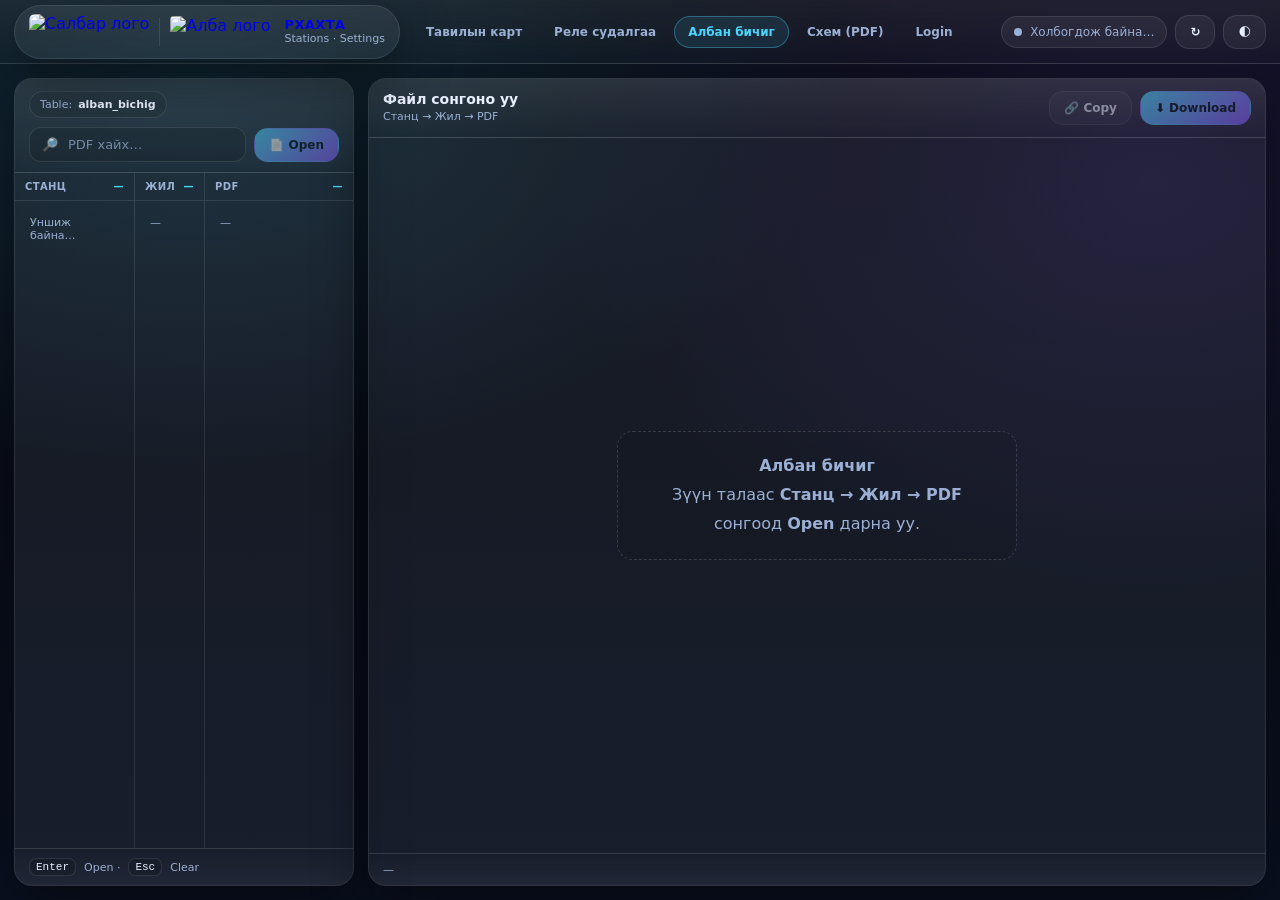
==== alban_bichig.html @ b69c7781 "Add files via upload" ====
<!doctype html><html lang="mn"><head>
<meta charset="utf-8"/><meta name="viewport" content="width=device-width,initial-scale=1"/>
<title>РХАХТА — Албан бичиг</title>
<script src="https://cdn.jsdelivr.net/npm/@supabase/supabase-js@2/dist/umd/supabase.min.js"></script>
<script src="auth.js"></script>
<link rel="stylesheet" href="shared.css">
<style>
.content{padding:14px;height:100%;display:grid;grid-template-columns:340px 1fr;gap:14px;overflow:hidden}
.left{display:flex;flex-direction:column;min-height:0}
.leftHead{padding:12px 14px 10px;border-bottom:1px solid var(--border);display:flex;flex-direction:column;gap:9px;background:linear-gradient(180deg,rgba(255,255,255,.07),transparent)}
.metaRow{display:flex;gap:7px;flex-wrap:wrap}
.searchWrap{display:flex;gap:8px;align-items:center}
.search{flex:1;display:flex;align-items:center;gap:8px;padding:8px 12px;border:1px solid var(--border);border-radius:12px;background:rgba(0,0,0,.12)}
[data-theme="light"] .search{background:rgba(255,255,255,.65)}
.search input{width:100%;border:0;outline:0;background:transparent;color:var(--text);font-size:13px;font-family:var(--font)}
.search input::placeholder{color:rgba(155,176,212,.7)}

/* 3 col: station | year | files */
.split{display:grid;grid-template-columns:120px 70px 1fr;min-height:0;flex:1}
.col{min-height:0;border-right:1px solid var(--border);display:flex;flex-direction:column}
.col:last-child{border-right:0}
.colHead{padding:8px 10px;font-weight:900;font-size:10px;letter-spacing:.4px;text-transform:uppercase;border-bottom:1px solid var(--border);display:flex;align-items:center;justify-content:space-between;color:var(--muted)}
.cnt{font-size:10px;color:var(--accent);font-weight:900}
.list{padding:5px;overflow:auto;flex:1}
.list::-webkit-scrollbar{width:3px}
.list::-webkit-scrollbar-thumb{background:rgba(255,255,255,.15);border-radius:99px}
.item{padding:7px 9px;border:1px solid transparent;border-radius:9px;cursor:pointer;transition:all .1s;margin-bottom:2px;font-size:11px;font-weight:700;white-space:nowrap;overflow:hidden;text-overflow:ellipsis}
.item:hover{background:rgba(75,214,255,.08);border-color:rgba(75,214,255,.25)}
.item.active{background:rgba(75,214,255,.14);border-color:rgba(75,214,255,.55);color:var(--accent)}
.item .sub{font-size:10px;color:var(--muted);font-weight:400;margin-top:1px;white-space:nowrap;overflow:hidden;text-overflow:ellipsis}

.right{display:flex;flex-direction:column;min-height:0}
.rightHead{padding:12px 14px;border-bottom:1px solid var(--border);display:flex;align-items:flex-start;gap:10px;background:linear-gradient(180deg,rgba(255,255,255,.07),transparent)}
.docTitle{font-weight:900;font-size:14px}
.crumbs{font-size:11px;color:var(--muted);margin-top:3px}
.actions{margin-left:auto;display:flex;gap:8px}
.viewer{flex:1;min-height:0}
iframe{width:100%;height:100%;border:0;background:#fff}
.empty-hint{height:100%;display:grid;place-items:center;color:var(--muted);text-align:center;padding:20px}
.empty-card{max-width:400px;border:1px dashed rgba(255,255,255,.15);border-radius:16px;padding:20px;background:rgba(0,0,0,.06);line-height:1.8}
[data-theme="light"] .empty-card{border-color:rgba(10,20,40,.15);background:rgba(255,255,255,.5)}
@media(max-width:900px){.content{grid-template-columns:1fr;height:auto}.left{min-height:400px}}
</style>
</head>
<body data-theme="dark">
<div class="app">
<div class="topbar">
  <a href="index.html" class="brand" style="text-decoration:none;cursor:pointer">
    <img src="https://skpitxwtpqwoaydoltft.supabase.co/storage/v1/object/public/zurag/salbar_logo/logo.png" style="height:36px;width:auto;object-fit:contain;border-radius:6px" alt="Салбар лого"/>
    <div style="width:1px;height:28px;background:var(--border);flex-shrink:0"></div>
    <img src="https://skpitxwtpqwoaydoltft.supabase.co/storage/v1/object/public/zurag/alba_logo/Logo.jpg" style="height:32px;width:auto;object-fit:contain;border-radius:4px" alt="Алба лого"/>
    <div class="brand-text" style="margin-left:4px"><b>РХАХТА</b><span>Stations · Settings</span></div>
  </a>
  <nav class="nav">
    <a href="tavil.html">Тавилын карт</a>
    <a href="rh_sudalgaa.html">Реле судалгаа</a>
    <a href="alban_bichig.html" class="active">Албан бичиг</a>
    <a href="station_schema.html">Схем (PDF)</a>
    <a href="login.html">Login</a>
  </nav>
  <div class="topbar-right">
    <div class="conn-chip"><span class="conn-dot" id="connDot"></span><span id="connText">Холбогдож байна…</span></div>
    <button class="btn" onclick="reload()">↻</button>
    <button class="btn" onclick="toggleTheme()">🌓</button>
  </div>
</div>

<div class="content">
  <!-- LEFT: station / year / file picker -->
  <div class="panel left">
    <div class="leftHead">
      <div class="metaRow">
        <div class="pill">Table: <b>alban_bichig</b></div>
      </div>
      <div class="searchWrap">
        <div class="search">
          <span style="font-size:13px">🔎</span>
          <input id="q" placeholder="PDF хайх…" oninput="onSearch()"/>
        </div>
        <button class="btn btn-primary" id="openBtn" onclick="openPdf()" disabled>📄 Open</button>
      </div>
    </div>
    <div class="split">
      <!-- Stations -->
      <div class="col">
        <div class="colHead"><span>Станц</span><span class="cnt" id="cSt">—</span></div>
        <div class="list" id="stList"><div style="padding:10px;font-size:11px;color:var(--muted)">Уншиж байна…</div></div>
      </div>
      <!-- Years -->
      <div class="col">
        <div class="colHead"><span>Жил</span><span class="cnt" id="cYr">—</span></div>
        <div class="list" id="yrList"><div style="padding:10px;font-size:11px;color:var(--muted)">—</div></div>
      </div>
      <!-- Files -->
      <div class="col">
        <div class="colHead"><span>PDF</span><span class="cnt" id="cFi">—</span></div>
        <div class="list" id="fiList"><div style="padding:10px;font-size:11px;color:var(--muted)">—</div></div>
      </div>
    </div>
    <div class="status-bar"><span class="kbd">Enter</span> Open · <span class="kbd">Esc</span> Clear</div>
  </div>

  <!-- RIGHT: viewer -->
  <div class="panel right">
    <div class="rightHead">
      <div style="flex:1;min-width:0">
        <div class="docTitle" id="docTitle">Файл сонгоно уу</div>
        <div class="crumbs" id="docPath">Станц → Жил → PDF</div>
      </div>
      <div class="actions">
        <button class="btn" id="copyBtn" onclick="copyLink()" disabled>🔗 Copy</button>
        <button class="btn btn-primary" id="dlBtn" onclick="download()" disabled>⬇ Download</button>
      </div>
    </div>
    <div class="viewer" id="viewer">
      <div class="empty-hint">
        <div class="empty-card">
          <b>Албан бичиг</b><br>
          Зүүн талаас <b>Станц → Жил → PDF</b> сонгоод <b>Open</b> дарна уу.
        </div>
      </div>
    </div>
    <div class="status-bar" id="infoBar">—</div>
  </div>
</div>
</div>

<script>
var SB_URL='https://skpitxwtpqwoaydoltft.supabase.co';
var SB_KEY='sb_publishable_0WG4j8BScWCUcbfJ77s8aA_gu2M7fuu';
var sb=window.supabase.createClient(SB_URL,SB_KEY);

// All data
let allRows=[];       // [{id,station_id,station_name,year,folder,title,file_path,public_url}]
let stations=[];      // unique stations [{id,name}]
let selSt=null, selYr=null, selFi=null;

init();

async function init(){
  try{
    // Load stations map
    const{data:stData,error:stErr}=await sb.from('stations').select('id,name');
    if(stErr)throw stErr;
    const stMap={};
    (stData||[]).forEach(s=>stMap[s.id]=s.name);

    // Load all alban_bichig rows
    const{data,error}=await sb.from('alban_bichig')
      .select('id,station_id,year,folder,title,file_path,public_url')
      .order('year',{ascending:false})
      .order('title');
    if(error)throw error;

    allRows=(data||[]).map(r=>({...r, station_name:stMap[r.station_id]||r.station_id?.slice(0,8)||'—'}));

    setConn(true);
    buildStations();
  }catch(e){
    setConn(false);
    document.getElementById('stList').innerHTML=`<div style="padding:10px;font-size:11px;color:var(--danger)">❌ ${esc(e.message)}</div>`;
  }
}

function setConn(ok){
  document.getElementById('connDot').className='conn-dot'+(ok?' ok':' bad');
  document.getElementById('connText').textContent=ok?'Supabase — Холбогдсон':'Холболт алдаа';
}

/* ── Build station list ───────────────────────────────────── */
function buildStations(){
  const seen=new Set();
  stations=[];
  allRows.forEach(r=>{
    if(!seen.has(r.station_id)){
      seen.add(r.station_id);
      stations.push({id:r.station_id,name:r.station_name});
    }
  });
  stations.sort((a,b)=>a.name.localeCompare(b.name));
  document.getElementById('cSt').textContent=stations.length;
  renderStations();
}

function renderStations(){
  const q=document.getElementById('q').value.toLowerCase();
  const list=q?stations.filter(s=>s.name.toLowerCase().includes(q)):stations;
  document.getElementById('stList').innerHTML=list.map(s=>
    `<div class="item${selSt===s.id?' active':''}" onclick="selectSt('${s.id}')">${esc(s.name)}</div>`
  ).join('')||'<div style="padding:8px;font-size:11px;color:var(--muted)">Олдсонгүй</div>';
}

function selectSt(id){
  selSt=id; selYr=null; selFi=null;
  resetRight();
  renderStations();
  buildYears();
}

/* ── Years ────────────────────────────────────────────────── */
function buildYears(){
  const rows=allRows.filter(r=>r.station_id===selSt);
  const years=[...new Set(rows.map(r=>r.year))].sort((a,b)=>b-a);
  document.getElementById('cYr').textContent=years.length;
  document.getElementById('yrList').innerHTML=years.map(y=>
    `<div class="item${selYr===y?' active':''}" onclick="selectYr(${y})">${y}</div>`
  ).join('')||'<div style="padding:8px;font-size:11px;color:var(--muted)">—</div>';
  document.getElementById('fiList').innerHTML='<div style="padding:8px;font-size:11px;color:var(--muted)">Жил сонгоно уу</div>';
  document.getElementById('cFi').textContent='—';
}

function selectYr(y){
  selYr=y; selFi=null;
  resetRight();
  // re-render years active state
  document.getElementById('yrList').querySelectorAll('.item').forEach(el=>{
    el.classList.toggle('active',parseInt(el.textContent)===y);
  });
  buildFiles();
}

/* ── Files ────────────────────────────────────────────────── */
function buildFiles(){
  const q=document.getElementById('q').value.toLowerCase();
  let rows=allRows.filter(r=>r.station_id===selSt&&r.year===selYr);
  if(q) rows=rows.filter(r=>(r.title||'').toLowerCase().includes(q));
  rows.sort((a,b)=>a.title.localeCompare(b.title));
  document.getElementById('cFi').textContent=rows.length;
  document.getElementById('fiList').innerHTML=rows.map(r=>
    `<div class="item${selFi===r.id?' active':''}" onclick="selectFi('${r.id}')">
      ${esc(r.title)}
      ${r.folder?`<div class="sub">📁 ${esc(r.folder)}</div>`:''}
    </div>`
  ).join('')||'<div style="padding:8px;font-size:11px;color:var(--muted)">PDF олдсонгүй</div>';
}

function selectFi(id){
  selFi=id;
  buildFiles();
  const r=allRows.find(x=>x.id===id);
  if(!r)return;
  document.getElementById('openBtn').disabled=false;
  document.getElementById('copyBtn').disabled=!r.public_url;
  document.getElementById('dlBtn').disabled=!r.public_url;
  document.getElementById('docTitle').textContent=r.title;
  document.getElementById('docPath').textContent=`${r.station_name} → ${r.year}${r.folder?' → '+r.folder:''}`;
  document.getElementById('infoBar').textContent=`📄 ${r.title}`;
}

function openPdf(){
  const r=allRows.find(x=>x.id===selFi);
  if(!r?.public_url)return;
  document.getElementById('viewer').innerHTML=`<iframe src="${esc(r.public_url)}" title="${esc(r.title)}"></iframe>`;
}

function copyLink(){
  const r=allRows.find(x=>x.id===selFi);
  if(!r?.public_url)return;
  navigator.clipboard.writeText(r.public_url).then(()=>toast('✅ Link copied')).catch(()=>prompt('Copy:',r.public_url));
}
function download(){
  const r=allRows.find(x=>x.id===selFi);
  if(r?.public_url)window.open(r.public_url,'_blank','noopener,noreferrer');
}

function onSearch(){
  renderStations();
  if(selSt&&selYr)buildFiles();
  else if(selSt)buildYears();
}

function resetRight(){
  document.getElementById('openBtn').disabled=true;
  document.getElementById('copyBtn').disabled=true;
  document.getElementById('dlBtn').disabled=true;
  document.getElementById('docTitle').textContent='Файл сонгоно уу';
  document.getElementById('docPath').textContent='Станц → Жил → PDF';
  document.getElementById('infoBar').textContent='—';
  document.getElementById('viewer').innerHTML='<div class="empty-hint"><div class="empty-card"><b>PDF сонгоно уу</b><br>Open дарна уу.</div></div>';
}

async function reload(){
  selSt=null;selYr=null;selFi=null;
  document.getElementById('q').value='';
  document.getElementById('stList').innerHTML='<div style="padding:10px;font-size:11px;color:var(--muted)">Уншиж байна…</div>';
  document.getElementById('yrList').innerHTML='<div style="padding:10px;font-size:11px;color:var(--muted)">—</div>';
  document.getElementById('fiList').innerHTML='<div style="padding:10px;font-size:11px;color:var(--muted)">—</div>';
  resetRight();
  await init();
  toast('↻ Reloaded');
}

document.addEventListener('keydown',e=>{
  if(e.key==='Enter'&&selFi)openPdf();
  if(e.key==='Escape'){document.getElementById('q').value='';onSearch();}
});

function toggleTheme(){const b=document.body,t=b.getAttribute('data-theme')==='dark'?'light':'dark';b.setAttribute('data-theme',t);try{localStorage.setItem('app_theme',t)}catch(e){}}
(function(){try{const t=localStorage.getItem('app_theme');if(t)document.body.setAttribute('data-theme',t)}catch(e){}})();
function esc(s=''){return String(s).replaceAll('&','&amp;').replaceAll('<','&lt;').replaceAll('>','&gt;').replaceAll('"','&quot;');}
function toast(msg){const el=document.createElement('div');el.style.cssText='position:fixed;right:14px;bottom:14px;z-index:9999;padding:10px 14px;border:1px solid var(--border);border-radius:14px;background:var(--card2);box-shadow:var(--shadow);color:var(--text);font-weight:800;font-size:13px;';el.textContent=msg;document.body.appendChild(el);setTimeout(()=>el.remove(),1400);}
</script>
</body></html>
---- shared.css ----
/* ═══════════════════════════════════════════════════════════════
   РХАХТА — Shared Design System v2  (glassmorphism / smooth)
   ═══════════════════════════════════════════════════════════════ */

:root {
  --bg0:#070a12; --bg1:#0a1020;
  --card:rgba(255,255,255,.06); --card2:rgba(255,255,255,.10);
  --border:rgba(255,255,255,.10); --shadow:0 18px 55px rgba(0,0,0,.45);
  --text:#e8efff; --muted:#9bb0d4; --accent:#4bd6ff; --accent2:#8b5bff;
  --danger:#ff4d7d; --ok:#3cffb2; --warn:#f5a623;
  --ring:0 0 0 3px rgba(75,214,255,.22);
  --radius:18px; --h:64px;
  --font:ui-sans-serif,system-ui,-apple-system,"Segoe UI",Roboto,Arial,sans-serif;
  --mono:ui-monospace,SFMono-Regular,Menlo,Monaco,Consolas,"Liberation Mono",monospace;
}
[data-theme="light"]{
  --bg0:#dde4f5; --bg1:#cdd6ee;
  --card:rgba(255,255,255,.88); --card2:rgba(255,255,255,.98);
  --border:rgba(20,40,100,.16); --shadow:0 18px 55px rgba(20,40,80,.14);
  --text:#080f22; --muted:#354263; --accent:#0044bb; --accent2:#4f22c8;
  --danger:#b8173f; --ok:#06723f; --warn:#945200;
  --ring:0 0 0 3px rgba(0,68,187,.2);
}
*,*::before,*::after{box-sizing:border-box}
html,body{height:100%;margin:0}
body{
  font-family:var(--font); color:var(--text);
  background:
    radial-gradient(1200px 700px at 15% 10%,rgba(75,214,255,.15),transparent 55%),
    radial-gradient(1000px 700px at 90% 20%,rgba(139,91,255,.13),transparent 60%),
    linear-gradient(180deg,var(--bg0),var(--bg1));
  overflow:hidden;
}
.app{height:100%;display:grid;grid-template-rows:var(--h) 1fr}

/* topbar */
.topbar{
  display:flex;align-items:center;gap:12px;padding:10px 14px;
  border-bottom:1px solid var(--border);backdrop-filter:blur(12px);
  background:linear-gradient(180deg,rgba(255,255,255,.07),rgba(255,255,255,.02));
  position:sticky;top:0;z-index:100;
}
.brand{
  display:flex;align-items:center;gap:10px;padding:8px 14px;
  border:1px solid var(--border);border-radius:999px;
  background:var(--card);box-shadow:var(--shadow);min-width:180px;flex-shrink:0;
}
.brand-logo{
  width:32px;height:32px;border-radius:10px;
  background:linear-gradient(135deg,var(--accent),var(--accent2));
  box-shadow:0 8px 20px rgba(0,0,0,.3);
  display:grid;place-items:center;color:#001018;font-weight:900;font-size:11px;letter-spacing:.5px;flex-shrink:0;
}
.brand-text{display:flex;flex-direction:column;line-height:1.1}
.brand-text b{font-size:13px;letter-spacing:.4px}
.brand-text span{font-size:11px;color:var(--muted)}

/* nav */
.nav{display:flex;align-items:center;gap:4px;flex:1;overflow-x:auto;scrollbar-width:none}
.nav::-webkit-scrollbar{display:none}
.nav a{
  display:inline-flex;align-items:center;padding:8px 13px;
  border:1px solid transparent;border-radius:999px;
  color:var(--muted);text-decoration:none;font-size:12px;font-weight:700;white-space:nowrap;
  transition:color .12s,background .12s,border-color .12s;
}
.nav a:hover{color:var(--text);background:var(--card)}
.nav a.active{color:var(--accent);background:rgba(75,214,255,.10);border-color:rgba(75,214,255,.35)}

.topbar-right{margin-left:auto;display:flex;align-items:center;gap:8px;flex-shrink:0}
.conn-chip{
  display:inline-flex;align-items:center;gap:8px;padding:8px 12px;
  border:1px solid var(--border);border-radius:999px;
  background:var(--card);color:var(--muted);font-size:12px;
}
.conn-dot{width:8px;height:8px;border-radius:50%;background:var(--muted);flex-shrink:0}
.conn-dot.ok{background:var(--ok);box-shadow:0 0 6px var(--ok)}
.conn-dot.bad{background:var(--danger)}

/* buttons */
.btn{
  cursor:pointer;border:1px solid var(--border);background:var(--card);color:var(--text);
  padding:9px 14px;border-radius:14px;font-weight:800;font-size:12px;font-family:var(--font);
  display:inline-flex;align-items:center;gap:8px;
  transition:transform .08s ease,background .12s ease,border-color .12s ease;
  user-select:none;white-space:nowrap;
}
.btn:hover{background:var(--card2)}
.btn:active{transform:translateY(1px)}
.btn:focus{outline:none;box-shadow:var(--ring)}
.btn:disabled{opacity:.5;cursor:not-allowed}
.btn-primary{border-color:transparent;background:linear-gradient(135deg,var(--accent),var(--accent2));color:#001018}
.btn-primary:hover{filter:brightness(1.1)}
.btn-save{background:rgba(60,255,178,.12);border-color:rgba(60,255,178,.4);color:var(--ok)}
.btn-tab.active{color:var(--accent);border-color:rgba(75,214,255,.4);background:rgba(75,214,255,.09)}

/* two-panel layout */
.layout{display:grid;grid-template-columns:250px 1fr;height:100%;overflow:hidden}
.sidebar{display:flex;flex-direction:column;border-right:1px solid var(--border);background:rgba(255,255,255,.02);overflow:hidden}
.sidebar-top{padding:12px;border-bottom:1px solid var(--border);background:linear-gradient(180deg,rgba(255,255,255,.05),transparent)}
.search-box{
  width:100%;background:rgba(0,0,0,.15);border:1px solid var(--border);border-radius:12px;
  padding:9px 13px;color:var(--text);font-family:var(--font);font-size:13px;outline:none;
  transition:border-color .15s;
}
[data-theme="light"] .search-box{background:rgba(255,255,255,.65)}
.search-box::placeholder{color:rgba(155,176,212,.7)}
.search-box:focus{border-color:rgba(75,214,255,.5);box-shadow:var(--ring)}
.station-list{flex:1;overflow-y:auto;padding:8px}
.station-list::-webkit-scrollbar{width:5px}
.station-list::-webkit-scrollbar-thumb{background:rgba(255,255,255,.15);border-radius:99px}
.station-item{
  display:flex;align-items:center;gap:9px;padding:9px 10px;
  border:1px solid transparent;border-radius:12px;cursor:pointer;
  transition:background .12s,border-color .12s,transform .07s;margin-bottom:2px;
}
.station-item:hover{background:rgba(75,214,255,.07);border-color:rgba(75,214,255,.2)}
.station-item:active{transform:translateX(2px)}
.station-item.active{background:rgba(75,214,255,.13);border-color:rgba(75,214,255,.45)}
.s-icon{font-size:15px;flex-shrink:0}
.s-name{flex:1;font-size:12px;font-weight:700;overflow:hidden;text-overflow:ellipsis;white-space:nowrap}
.s-count{font-size:10px;color:var(--muted);font-weight:800;flex-shrink:0}

/* main */
.main{display:flex;flex-direction:column;min-height:0;overflow:hidden}
.topbar2{
  padding:12px 16px;border-bottom:1px solid var(--border);
  display:flex;align-items:center;gap:12px;flex-wrap:wrap;
  background:linear-gradient(180deg,rgba(255,255,255,.06),transparent);
}
.topbar2-right{margin-left:auto;display:flex;align-items:center;gap:8px;flex-wrap:wrap}
.main-title{font-size:14px;font-weight:900;color:var(--text)}
.main-meta{font-size:11px;color:var(--muted);margin-top:3px}

/* stats */
.stats-row{display:flex;gap:10px;padding:10px 14px;border-bottom:1px solid var(--border);overflow-x:auto}
.stats-row::-webkit-scrollbar{display:none}
.stat-card{
  display:flex;align-items:center;gap:10px;padding:10px 14px;
  border:1px solid var(--border);border-radius:14px;background:var(--card);min-width:110px;flex-shrink:0;
}
.stat-val{font-size:18px;font-weight:900;color:var(--text);line-height:1}
.stat-label{font-size:10px;color:var(--muted);margin-top:3px}

/* table */
.table-area{flex:1;overflow:auto;padding:14px}
.table-area::-webkit-scrollbar{width:7px;height:7px}
.table-area::-webkit-scrollbar-thumb{background:rgba(255,255,255,.15);border-radius:99px}
table{border-collapse:collapse;width:max-content;font-size:12px}
thead tr{position:sticky;top:0;z-index:5}
th{
  padding:9px 12px;background:rgba(10,16,32,.96);backdrop-filter:blur(8px);
  border:1px solid rgba(255,255,255,.08);color:var(--muted);font-size:10px;font-weight:900;
  letter-spacing:.5px;text-transform:uppercase;white-space:nowrap;text-align:left;
}
[data-theme="light"] th{background:rgba(230,238,255,.95)}
td{
  padding:7px 12px;border:1px solid rgba(255,255,255,.05);background:rgba(7,10,18,.3);
  white-space:nowrap;overflow:hidden;text-overflow:ellipsis;vertical-align:middle;
}
[data-theme="light"] td{background:rgba(255,255,255,.5);border-color:rgba(20,40,80,.07)}
td.wrap{white-space:normal}
tr:hover td{background:rgba(75,214,255,.05)}
.td-inner{max-width:200px;overflow:hidden;text-overflow:ellipsis}

/* badge */
.badge{
  display:inline-flex;align-items:center;padding:3px 9px;border-radius:999px;
  font-size:10px;font-weight:900;border:1px solid rgba(255,255,255,.12);background:rgba(255,255,255,.06);color:var(--muted);
}
.badge.ok{background:rgba(60,255,178,.10);border-color:rgba(60,255,178,.3);color:var(--ok)}
.badge.bad{background:rgba(255,77,125,.10);border-color:rgba(255,77,125,.3);color:var(--danger)}

/* empty / center */
.center-msg{display:flex;flex-direction:column;align-items:center;justify-content:center;height:100%;padding:20px;text-align:center;color:var(--muted)}
.c-icon{font-size:32px;margin-bottom:10px}
.loading-bar{width:100px;height:3px;background:rgba(75,214,255,.15);border-radius:99px;overflow:hidden;margin-bottom:10px}
.loading-bar::after{
  content:'';display:block;width:40%;height:100%;background:var(--accent);border-radius:99px;
  animation:slide 1.2s ease-in-out infinite;
}
@keyframes slide{0%{transform:translateX(-150%)}100%{transform:translateX(400%)}}

/* toast */
.toast{
  position:fixed;bottom:16px;right:16px;z-index:9999;
  padding:10px 16px;border:1px solid var(--border);border-radius:14px;
  background:var(--card2);box-shadow:var(--shadow);color:var(--text);font-weight:800;font-size:13px;
  opacity:0;transform:translateY(10px);transition:opacity .2s,transform .2s;pointer-events:none;
}
.toast.show{opacity:1;transform:translateY(0)}
.toast.success{border-color:rgba(60,255,178,.4)}
.toast.error{border-color:rgba(255,77,125,.4)}
.toast.warn{border-color:rgba(245,166,35,.4)}

/* misc */
.pill{display:inline-flex;align-items:center;gap:6px;padding:6px 10px;border:1px solid var(--border);border-radius:999px;font-size:11px;color:var(--muted);background:rgba(0,0,0,.08)}
[data-theme="light"] .pill{background:rgba(255,255,255,.55)}
.pill b{color:var(--text)}
.panel{border:1px solid var(--border);border-radius:var(--radius);background:var(--card);box-shadow:var(--shadow);overflow:hidden}
.sel{background:var(--card);border:1px solid var(--border);border-radius:12px;padding:8px 12px;color:var(--text);font-family:var(--font);font-size:12px;font-weight:700;outline:none;cursor:pointer}
.sel:focus{border-color:rgba(75,214,255,.5);box-shadow:var(--ring)}
.warn-box{display:flex;gap:8px;align-items:flex-start;padding:10px 12px;border:1px solid rgba(255,77,125,.35);background:rgba(255,77,125,.07);border-radius:12px;color:var(--muted);font-size:12px}
.kbd{font-family:var(--mono);padding:2px 6px;border:1px solid var(--border);border-radius:7px;background:rgba(0,0,0,.12);color:var(--text);font-size:11px}
.status-bar{padding:9px 14px;border-top:1px solid var(--border);display:flex;align-items:center;gap:8px;flex-wrap:wrap;color:var(--muted);font-size:11px;background:linear-gradient(0deg,rgba(255,255,255,.04),transparent)}

@media(max-width:860px){
  body{overflow:auto}
  .layout{grid-template-columns:1fr}
  .sidebar{height:240px;border-right:none;border-bottom:1px solid var(--border)}
}

/* ── Light mode overrides ─────────────────────────────────── */
[data-theme="light"] body {
  background:
    radial-gradient(1200px 700px at 15% 10%,rgba(0,80,200,.07),transparent 55%),
    radial-gradient(1000px 700px at 90% 20%,rgba(80,30,200,.06),transparent 60%),
    linear-gradient(180deg,#dde4f5,#c8d3ee);
}
[data-theme="light"] .topbar{
  background:linear-gradient(180deg,rgba(255,255,255,.85),rgba(255,255,255,.6));
  border-bottom-color:rgba(20,40,100,.15);
}
[data-theme="light"] .brand{background:rgba(255,255,255,.9)}
[data-theme="light"] .nav a{color:#354263}
[data-theme="light"] .nav a:hover{background:rgba(0,68,187,.08);color:#0044bb}
[data-theme="light"] .nav a.active{color:#0044bb;background:rgba(0,68,187,.1);border-color:rgba(0,68,187,.35)}
[data-theme="light"] .conn-chip{background:rgba(255,255,255,.8);color:#354263}
[data-theme="light"] .btn{background:rgba(255,255,255,.85);border-color:rgba(20,40,100,.18);color:#0b1325}
[data-theme="light"] .btn:hover{background:rgba(255,255,255,.98)}
[data-theme="light"] .sidebar{background:rgba(255,255,255,.35)}
[data-theme="light"] .station-item:hover{background:rgba(0,68,187,.07);border-color:rgba(0,68,187,.25)}
[data-theme="light"] .station-item.active{background:rgba(0,68,187,.12);border-color:rgba(0,68,187,.4)}
[data-theme="light"] .stat-card{background:rgba(255,255,255,.8);border-color:rgba(20,40,100,.15)}
[data-theme="light"] th{background:rgba(210,220,245,.97);color:#354263;border-color:rgba(20,40,100,.1)}
[data-theme="light"] td{background:rgba(255,255,255,.75);border-color:rgba(20,40,100,.08)}
[data-theme="light"] tr:hover td{background:rgba(0,68,187,.05)}
[data-theme="light"] .topbar2{background:linear-gradient(180deg,rgba(255,255,255,.6),transparent)}
[data-theme="light"] .search-box{background:rgba(255,255,255,.8);border-color:rgba(20,40,100,.2);color:#0b1325}
[data-theme="light"] .sel{background:rgba(255,255,255,.8);border-color:rgba(20,40,100,.2);color:#0b1325}
[data-theme="light"] .badge{background:rgba(0,0,0,.06);border-color:rgba(20,40,100,.15);color:#354263}
[data-theme="light"] .badge.ok{background:rgba(6,114,63,.1);border-color:rgba(6,114,63,.3);color:#06723f}
[data-theme="light"] .badge.bad{background:rgba(184,23,63,.1);border-color:rgba(184,23,63,.3);color:#b8173f}
[data-theme="light"] .toast{background:rgba(255,255,255,.95);color:#0b1325}
[data-theme="light"] .panel{background:rgba(255,255,255,.78)}
[data-theme="light"] .pill{background:rgba(255,255,255,.75);color:#354263}
[data-theme="light"] .status-bar{background:linear-gradient(0deg,rgba(255,255,255,.4),transparent);color:#354263}
[data-theme="light"] .card{background:rgba(255,255,255,.82);border-color:rgba(20,40,100,.14)}
[data-theme="light"] .card:hover{background:rgba(255,255,255,.97);border-color:rgba(0,68,187,.4)}
[data-theme="light"] .hero{background:rgba(255,255,255,.8)}
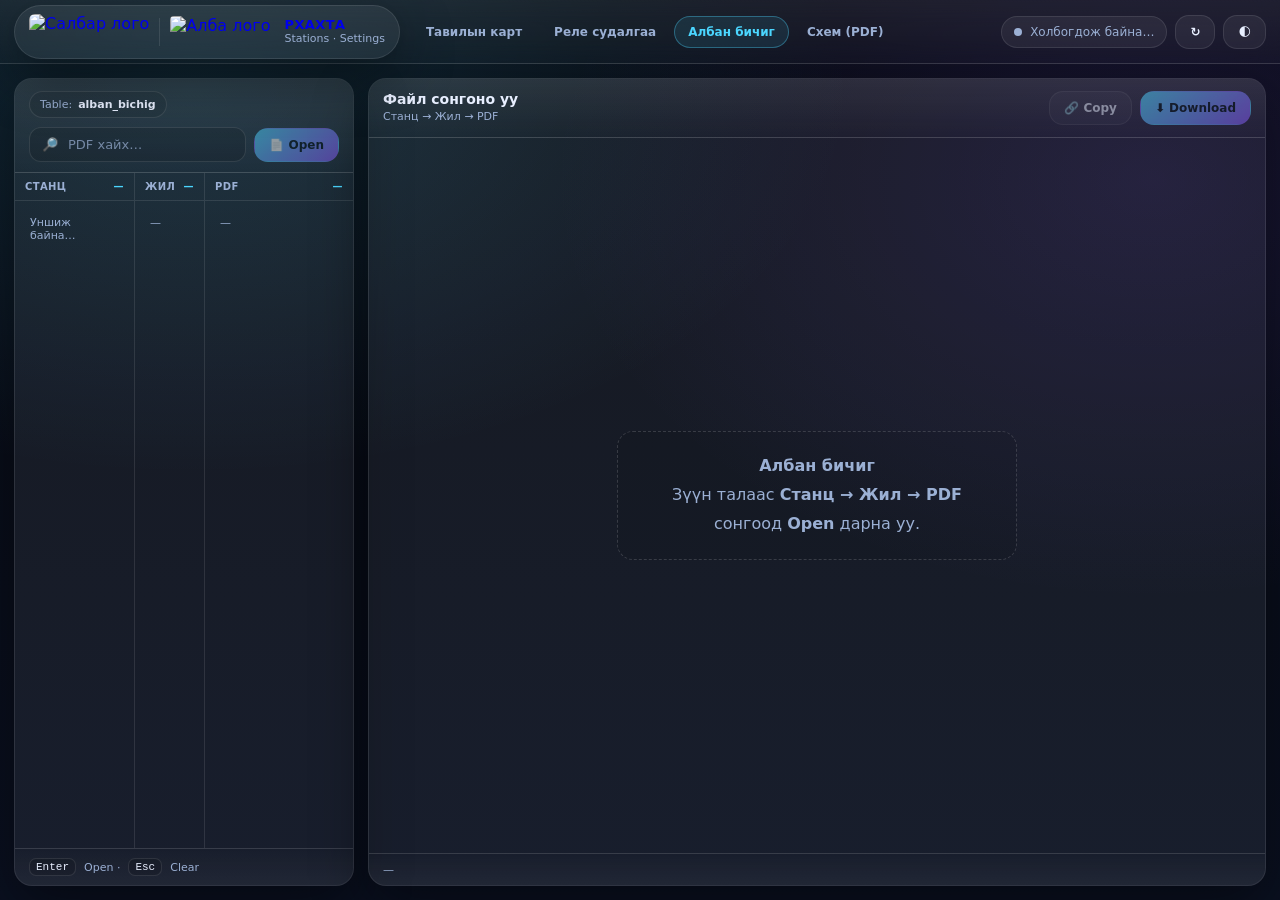
==== commit 6a8c6b50: "Hide login link in navigation" ====
--- a/alban_bichig.html
+++ b/alban_bichig.html
@@ -56,7 +56,7 @@
     <a href="rh_sudalgaa.html">Реле судалгаа</a>
     <a href="alban_bichig.html" class="active">Албан бичиг</a>
     <a href="station_schema.html">Схем (PDF)</a>
-    <a href="login.html">Login</a>
+    <a href="login.html" style="display:none">Login</a>
   </nav>
   <div class="topbar-right">
     <div class="conn-chip"><span class="conn-dot" id="connDot"></span><span id="connText">Холбогдож байна…</span></div>
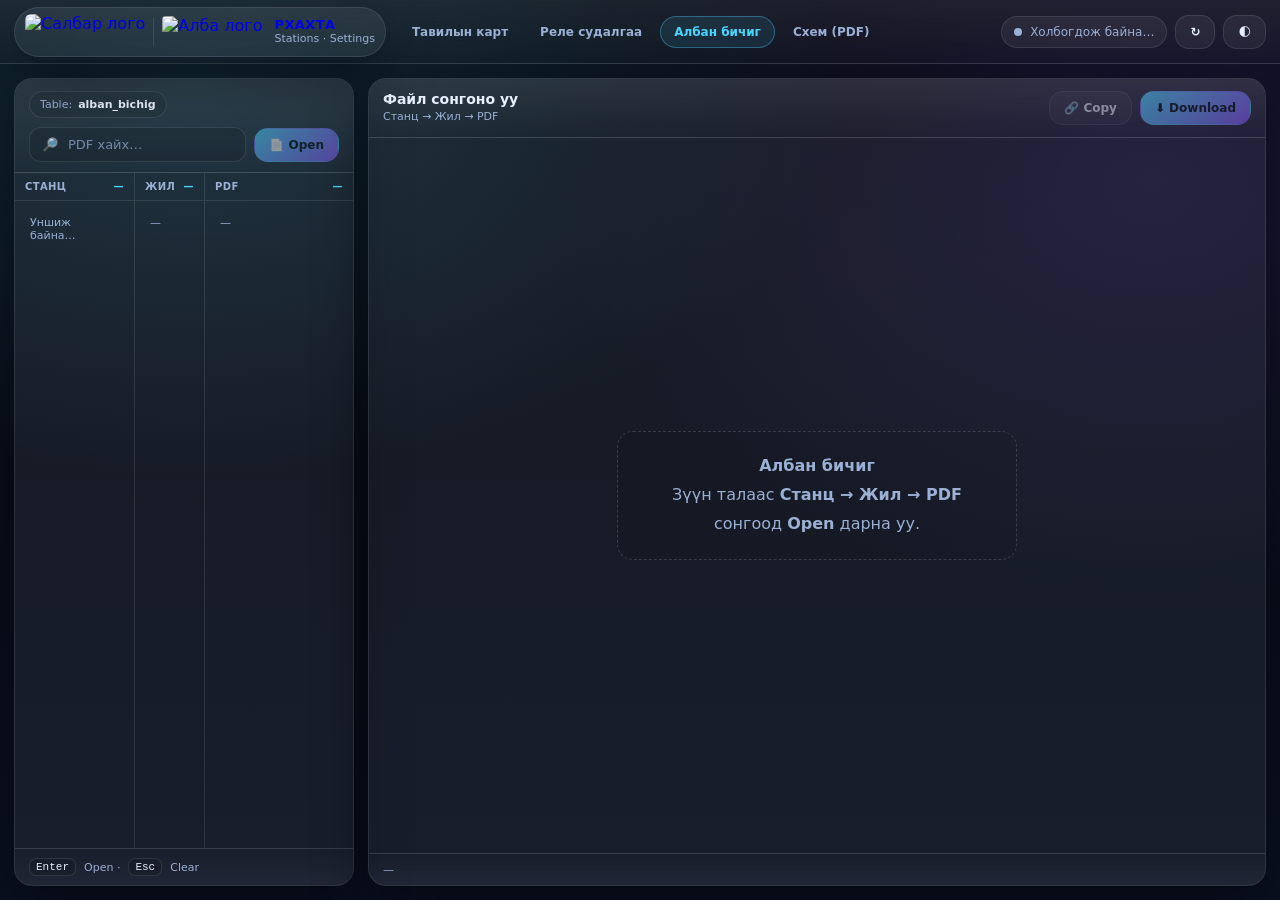
==== commit 67879af2: "Remove mobile navigation styles from HTML Removed mobile navigation styles and related elements." ====
--- a/alban_bichig.html
+++ b/alban_bichig.html
@@ -58,6 +58,7 @@
     <a href="station_schema.html">Схем (PDF)</a>
     <a href="login.html" style="display:none">Login</a>
   </nav>
+    <button class="burger" onclick="document.getElementById('mnav').classList.add('open')">☰</button>
   <div class="topbar-right">
     <div class="conn-chip"><span class="conn-dot" id="connDot"></span><span id="connText">Холбогдож байна…</span></div>
     <button class="btn" onclick="reload()">↻</button>
@@ -300,4 +301,13 @@
 function esc(s=''){return String(s).replaceAll('&','&amp;').replaceAll('<','&lt;').replaceAll('>','&gt;').replaceAll('"','&quot;');}
 function toast(msg){const el=document.createElement('div');el.style.cssText='position:fixed;right:14px;bottom:14px;z-index:9999;padding:10px 14px;border:1px solid var(--border);border-radius:14px;background:var(--card2);box-shadow:var(--shadow);color:var(--text);font-weight:800;font-size:13px;';el.textContent=msg;document.body.appendChild(el);setTimeout(()=>el.remove(),1400);}
 </script>
+
+<div class="mobile-nav" id="mnav">
+  <div class="mobile-nav-close" onclick="document.getElementById('mnav').classList.remove('open')">✕</div>
+  <a href="tavil.html">Тавилын карт</a>
+    <a href="rh_sudalgaa.html">Реле судалгаа</a>
+    <a href="alban_bichig.html" class="active">Албан бичиг</a>
+    <a href="station_schema.html">Схем (PDF)</a>
+    <a href="login.html" style="display:none">Login</a>
+</div>
 </body></html>
--- a/shared.css
+++ b/shared.css
@@ -41,9 +41,9 @@
   position:sticky;top:0;z-index:100;
 }
 .brand{
-  display:flex;align-items:center;gap:10px;padding:8px 14px;
+  display:flex;align-items:center;gap:8px;padding:6px 10px;
   border:1px solid var(--border);border-radius:999px;
-  background:var(--card);box-shadow:var(--shadow);min-width:180px;flex-shrink:0;
+  background:var(--card);box-shadow:var(--shadow);min-width:unset;flex-shrink:0;
 }
 .brand-logo{
   width:32px;height:32px;border-radius:10px;
@@ -247,4 +247,145 @@
 [data-theme="light"] .status-bar{background:linear-gradient(0deg,rgba(255,255,255,.4),transparent);color:#354263}
 [data-theme="light"] .card{background:rgba(255,255,255,.82);border-color:rgba(20,40,100,.14)}
 [data-theme="light"] .card:hover{background:rgba(255,255,255,.97);border-color:rgba(0,68,187,.4)}
-[data-theme="light"] .hero{background:rgba(255,255,255,.8)}+[data-theme="light"] .hero{background:rgba(255,255,255,.8)}
+
+/* ══════════════════════════════════════════════
+   MOBILE  ≤ 600px
+   ══════════════════════════════════════════════ */
+@media(max-width:600px){
+  body{overflow:auto}
+
+  /* ── Fixed compact topbar ── */
+  .topbar{
+    position:fixed!important;top:0;left:0;right:0;z-index:300;
+    flex-wrap:nowrap;align-items:center;
+    padding:5px 8px;gap:5px;
+    min-height:44px;max-height:44px;
+    background:rgba(7,10,18,.96)!important;
+    backdrop-filter:blur(14px);
+  }
+
+  /* Brand: icon only size */
+  .brand{
+    min-width:unset;padding:3px 6px;border-radius:10px;gap:5px;flex-shrink:0;
+  }
+  .brand img:first-child{height:20px!important}
+  .brand img:last-of-type{height:18px!important}
+  .brand > div[style*="width:1px"]{height:16px!important}
+  .brand-text{display:none}
+
+  /* Nav: completely hidden — use burger */
+  .nav{display:none!important}
+
+  /* Auth chip compact */
+  #rha-chip{padding:3px 6px;gap:4px;border-radius:10px;font-size:10px}
+  #rha-chip span[title]{display:none}
+  #rha-timer{display:none}
+  #rha-chip button{padding:3px 7px;font-size:10px}
+
+  /* Conn chip: dot only */
+  .conn-chip{padding:4px 6px}
+  .conn-chip span:last-child{display:none}
+
+  /* Theme btn */
+  .btn[onclick="toggleTheme()"]{padding:5px 8px;font-size:13px}
+
+  /* Burger */
+  .burger{display:flex!important;padding:5px 8px;font-size:14px;border-radius:9px}
+
+  /* Push content below fixed topbar */
+  .app{padding-top:44px;height:auto!important;display:block!important}
+
+  /* ── Page layout ── */
+  .page{padding:12px 10px}
+
+  /* ── Two-panel: sidebar on top, small ── */
+  .layout{
+    display:flex!important;flex-direction:column!important;
+    height:auto!important;overflow:visible!important;
+  }
+  .sidebar{
+    height:auto!important;max-height:180px;
+    border-right:none!important;border-bottom:1px solid var(--border);
+    overflow:hidden;
+  }
+  .station-list{max-height:140px;overflow-y:auto;padding:4px}
+  .station-item{padding:7px 10px;border-radius:10px;margin-bottom:2px}
+  .s-icon{font-size:14px}
+  .s-name{font-size:12px}
+  .sidebar-top{padding:8px}
+  .search-box{font-size:12px;padding:7px 10px}
+
+  /* Main area */
+  .main{min-height:0;overflow:visible}
+  .topbar2{padding:8px 10px;flex-wrap:wrap;gap:6px}
+  .topbar2-right{gap:5px}
+  .main-title{font-size:13px}
+  .main-meta{font-size:10px}
+
+  /* Stats */
+  .stats-row{padding:7px 8px;gap:6px;flex-wrap:wrap}
+  .stat-card{min-width:unset;flex:1;padding:7px 8px;gap:6px;border-radius:10px}
+  .stat-val{font-size:15px}
+  .stat-label{font-size:9px}
+
+  /* Table */
+  .table-area{padding:6px;overflow-x:auto}
+  table{font-size:11px}
+  th,td{padding:5px 7px}
+
+  /* Hero */
+  .hero{padding:16px 14px;border-radius:16px;margin-bottom:16px}
+  .hero-title{font-size:18px}
+  .hero-sub{font-size:11px}
+  .hero-glow{display:none}
+  .hero-stats{gap:6px;flex-wrap:wrap}
+  .hstat{padding:7px 9px;gap:6px;border-radius:10px;flex:1;min-width:80px}
+  .hstat-val{font-size:14px}
+  .hstat-lbl{font-size:9px}
+
+  /* About section */
+  div[style*="grid-template-columns:1fr 1fr"]{
+    display:flex!important;flex-direction:column!important;gap:10px!important;
+  }
+
+  /* Cards */
+  .grid,.grid2{grid-template-columns:1fr!important;gap:8px}
+  .card{padding:14px;border-radius:14px}
+  .card-icon-wrap{width:38px;height:38px;font-size:18px}
+
+  /* Alban bichig */
+  .content{
+    display:flex!important;flex-direction:column!important;
+    height:auto!important;padding:8px;gap:8px;
+  }
+  .left{min-height:240px}
+  .split{grid-template-columns:90px 52px 1fr}
+  .item{font-size:10px;padding:5px 7px}
+
+  /* Section title */
+  .section-title{font-size:10px;margin-bottom:8px}
+}
+
+/* ── Burger & mobile nav ── */
+.burger{display:none}
+.mobile-nav{
+  display:none;position:fixed;inset:0;z-index:400;
+  background:rgba(5,8,18,.97);backdrop-filter:blur(18px);
+  flex-direction:column;align-items:center;justify-content:center;gap:10px;
+}
+.mobile-nav.open{display:flex}
+.mobile-nav a{
+  font-size:15px;font-weight:900;color:var(--text);text-decoration:none;
+  padding:13px 28px;border:1px solid var(--border);border-radius:14px;
+  background:var(--card);width:220px;text-align:center;transition:all .15s;
+}
+.mobile-nav a.active,.mobile-nav a:hover{
+  color:var(--accent);border-color:rgba(75,214,255,.4);background:rgba(75,214,255,.08)
+}
+.mobile-nav-close{
+  position:absolute;top:18px;right:18px;font-size:20px;cursor:pointer;
+  color:var(--muted);border:1px solid var(--border);background:var(--card);
+  border-radius:50%;width:38px;height:38px;display:grid;place-items:center;
+}
+@media(max-width:600px){.burger{display:flex}}
